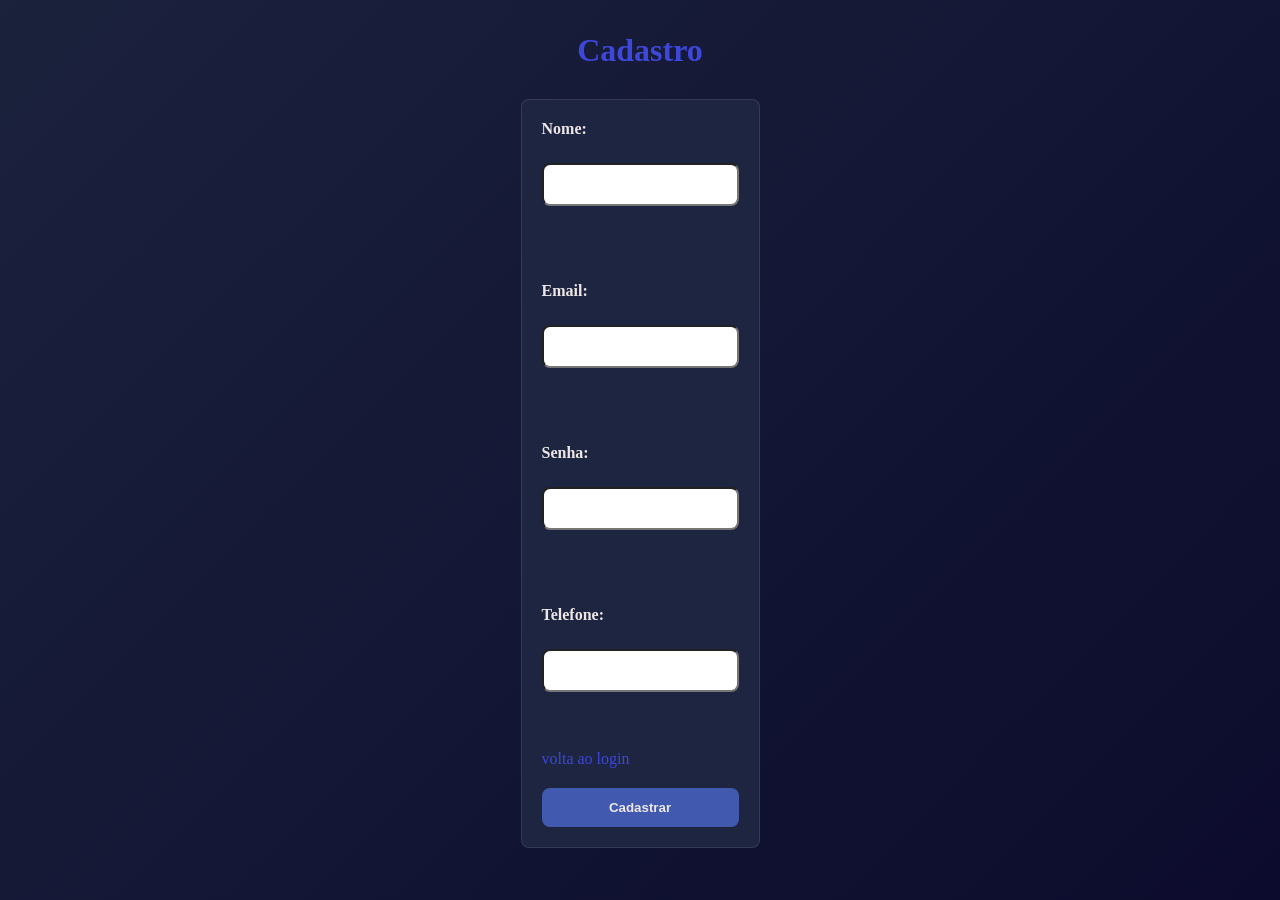
==== cadastro.html @ f6cc7579 "atualizar paginas do projeto" ====
<!DOCTYPE html>
<html lang="pt-br">
<head>
    <meta charset="UTF-8">
    <meta name="viewport" content="width=device-width, initial-scale=1.0">
    <title>Document</title>
    <link rel="stylesheet" href="css/Style.css">
</head>
<body>
   <div class="container">
        <h1>Cadastro</h1>
        <form class="formulario-cadastro" action="index.html" method="post">

            <label for="nome">Nome:</label>
            <input type="text" id="nome" name="nome" required><br><br>

            <label for="email">Email:</label>
            <input type="email" id="email" name="email" required><br><br>

            <label for="senha">Senha:</label>
            <input type="password" id="senha" name="senha" required><br><br>
            
            <label for="phone">Telefone:</label>
            <input type="tel" id="phone" name="phone" required><br>
              <a href="login.html">volta ao login</a>

            <button type="submit">Cadastrar</button>

        </form>
    </div>
</body>
</html>
---- css/Style.css ----
*{
  margin: 0;
  padding: 0;
  box-sizing: border-box;
}

h1 h2 h3 h4 h5 h6{
  font-family: Arial, sans-serif;
  font-weight: 700;
  color: #ece7e6;
}

body {
   background: linear-gradient(135deg, #1b223c, #0c0b2d)
}


.menu-container {
  display: flex;
  justify-content: space-between;
  align-items: center;
  background-color: #0c0b4d;
  padding: 0 20px;
  height: 70px;
  font-family: Arial, sans-serif;

}

/* Links básicos */
.menu-container a {
  color: #ece7e6;
  text-decoration: none;
  padding: 10px 15px;
  display: block;
  transition: background 0.3s;
}

.menu-container a:hover {
  background-color: #415aaf;
}

/* Centralização do menu */
.menu-centro {
  display: flex;
  list-style: none;
  margin: 0;
  padding: 0;
}

.menu-direito {
  display: flex;
  list-style: none;
  margin: 0;
  padding: 0;
  font-size: 15px;
  
}

.menu-esquerdo {
  display: flex;
  list-style: none;
  margin: 0;
  padding: 0;
  font-size: 14px;
  
  
}

.tem-submenu {
  position: relative;
}

.submenu {
  display: none;
  position: absolute;
  top: 100%;
  left: 0;
  background-color: #0c0b4d;
  list-style: none;
  padding: 0;
  min-width: 160px;
  box-shadow: 0px 8px 16px rgba(0,0,0,0.2);
}

.tem-submenu:hover .submenu {
  display: block;
}

.pagina-topo {
  font-size: 50px;
  color:var(rgb(46, 46, 185));
  margin-bottom: 8px;
  padding: 0 20px;
}

.login-container {
  display: flex;
  justify-content: center;
  align-items: center;
  height: 500px;
  width: 100%;
}
.login-info {
  background-color: #1e2540;
  border: 1px solid rgba(255, 255, 255, 0.1);
  color: #ece7e6;
  padding: 20px;
  margin: 20px;
  border-radius: 8px;
  box-shadow: 0px 4px 6px rgba(0,0,0,0.1);
  align-items: center;
  max-width: 400px;
}
.btn-principal{
  padding: 12px ;
  border-radius: 12;
  font-weight: 700;
  cursor: pointer;
   
}

footer{
  background-color: #1e2540;
  padding: 6px;
  color:#ece7e6;
  border-top: 1px ;
}

.rodape-grid{
  display: grid;
  grid-template-columns: 1.3fr 1fr 1fr;
  gap: 24px;
  margin: 0;
  }

.rodape-grid a{
  display: block;
  font-size: 14px;
  color: #e9dccf ;

}

.rodape-coluna{
  background: color #1e2540; ;
  padding: 6px;
  border-top: #e9dccf;
}

.form-grupo{
  width: 100%;
  color: #000;;
  padding: 12px 14px;
  border-radius: 9px;
border: 1px solid rgba(255, 255, 255, 0.1);
   box-shadow: 0px 4px 6px rgba(0,0,0,0.1);
  
}

.form-grupo:focus {
  font-size: 15px;
  font-family: inherit;
  box-shadow: inset 0 1px 1px rgba(0,0,0,0.075), 0 0 8px rgba(102,175,233,0.6);

}

.form-grupo label{
  color: #ece7e6;
  font-size: 15px;
  font-family: inherit;
  margin-bottom: 5px;
  display: block;
  padding: 3px;
}

.form-grupo input, .form-grupo textarea{
  padding: 12px 14px;
  border-radius: 4px;
  font-size: 14px;
  
}
.form-grupo button{
  padding: 12px ;
  border-radius: 8px;
  background-color: #415aaf;
  color: #ece7e6;
  border: none;
  cursor: pointer;
}
.hero h1{
   font-size: 100px;
   font-family:sans-serif;
}
.hero p{
  color: white;
  font-size: 50px;
  
}
.hero-grid{
  grid-template-columns: 1fr 1fr;
  font-size:clamp(1rem, 2vw, 1.5rem);
  margin-bottom: 20px
}
.hero-acoes{
  display: inline-flex;
  padding: 12px 18px;
  border-radius: 10px;
  :hover{
    transform: translateY(-2px);
  }
}

.hero-image{
  display: flex;
  justify-content: center;
  align-items: end;
  width: 10px;
  height: 10px;
}
.produtos-grid{
  display: grid;
  grid-template-columns: repeat(auto-fit, minmax(250px, 1fr));
  gap: 20px;
  padding: 20px;
}
.produto-card{
  background-color: #1e2540;
  border: 1px solid rgba(255, 255, 255, 0.1);
  color: #ece7e6;
  padding: 20px;
  margin: 20px;
  border-radius: 8px;
  display: flex;
  flex-direction: column;
  max-width: 300px;
  max-height: 300px;
  
}

.produto-card img{
  width: 10pc;
  height: auto;
  border-radius: 8px;
}
.preco{
  color: green
}
.contato-info {
  display: flex;
  flex-direction: column;
  background-color: #1e2540;
  border: 1px solid rgba(255, 255, 255, 0.1);
  color: #ece7e6;
  padding: 20px;
  margin: 20px;
  border-radius: 27px;
  box-shadow: 0px 4px 6px rgba(0,0,0,0.1);
  font-size: 18px;
  gap: 12px; 
}

.titulo-com-nota{
   display: grid;
   gap: 18px;
}

.kpi{
  padding: 3px;
  font-size: 30px;
}
.titulo-com-nota{
  font-size: 32px;
  color:white;
  margin-bottom: 2px;
}
.tabela{
  width: 100%;
  border-collapse: collapse;
  
}
.tabela th{
  padding: 14px 16px;

}

.tabela td{
  padding: 14px 16px;
  background-color: whiter;
  background-color: #1e2540;
  border: 1px solid rgba(255, 255, 255, 0.1);
  color: #ece7e6;
  text-align: center;
  }
  


  .kpis-container {
  display: flex;
  gap: 20px;
  margin: 20px;
  flex-wrap: wrap;
}

.kpi {
  flex: 1;  
  min-width: 200px;
  background-color: #1e2540;
  border: 1px solid rgba(255, 255, 255, 0.1);
  color: #ece7e6;
  padding: 20px;
  border-radius: 8px;
  display: flex;
  flex-direction: column;
  gap: 8px;
}

.sobre-thermo{
  max-width: 800px;
  margin: 40px;
  padding: 20px;
   background-color: #1e2540;
   border: 1px solid rgba(255, 255, 255, 0.1);
   box-shadow: 0px 4px 6px rgba(0,0,0,0.1);
   border-radius: 10px;

}

.sobre-thermo h2{
  color:#ebe3e3 ;
  margin-bottom: 20px;
  font-size: 20px;
  text-align: center;
}

.sobre-thermo p{
  color: #eee3e3;
  line-height: 1.6;
  margin-bottom: 15px;
  font-size: 30px;
  }

.sobre-thermo li{
  color: #408bbd;
  font-size: 20px;
  line-height: 1.6;
  margin-bottom: 12;
  padding-left: 20px;
  position: relative;
}

.sobre-thermo strong{
  color: #f6f6f8;
}

.card-projeto{
  text-align: center;
  padding: 20;
}
.card{
  background-color: #1e2540;
   border: 1px solid rgba(255, 255, 255, 0.1);
   box-shadow: 0px 4px 6px rgba(0,0,0,0.1);
   padding: 20px;
   border-radius: 8px;
   display: flex;
   flex-direction: column;
   gap: 12px ;
  
}
.copyright{
  text-align: center;
}

.logo img {
  height: 40px; 
  width: auto;  
  display: block;
}

.index-grid{
  display: flex;
  flex-direction: row;
  gap: 50px;
  
}

.card p{
  color: white;
  font-family: sans-serif;
}
.container{
  display: flex;
  flex-direction: column;
  align-items: center;
  justify-content: center;
  min-height: 100vh;
  padding: 20px;
}

.formulario-cadastro{
  display: flex;
  flex-direction: column;
  gap: 20px;
  background-color: #1e2540;
  border: 1px solid rgba(255, 255, 255, 0.1);
  color: #ece7e6;
  padding: 20px;
  margin: 20px;
  border-radius: 8px;
}
.forms-cadastro input{
  width: 100%;
  padding: 12px;
  border-radius: 8px;
  border: 1px solid rgba(255, 255, 255, 0.1);
  box-shadow: 0px 4px 6px rgba(0,0,0,0.1);
}
.forms-cadastro button{
  padding: 12px;
  background-color: #415aaf;
  color: #ece7e6;
  border: none;
  border-radius: 8px;
  cursor: pointer;
  font-weight: bold;
}

.forms-cadastro button:hover{
  background-color: #2e3b8f;
}
.forms-cadastro label{
  color: #ece7e6;
  font-weight: bold;
  margin-bottom: 5px;
}
.form-contato-container{
  display:flex;
  flex-direction: column;
  gap: 20px;
  align-items: center;
}

.formulario-contato{
  display: flex;
  flex-direction: column;
  gap: 20px;
  background-color: #1e2540;
  border: 1px solid rgba(255, 255, 255, 0.1);
  color: #ece7e6;
  padding: 50px;
  margin: 20px;
  border-radius: 8px;
  max-width: 500px;
  
}

.formulario-contato input{
  padding: 10px;
  width: 100%;
  border-radius: 8px;
  }

.formulario-contato button{
  padding: 12px;
  background-color: #415aaf;
  color: #ece7e6;
  border: none;
  border-radius: 8px;
  cursor: pointer;
  font-weight: bold;
}
.formulario-contato button:hover{
  background-color: #2e3b8f;

}

.formulario-contato label{
  color: #ece7e6;
  font-weight: bold;
  margin-bottom: 1px;
}

.formulario-cadastro label{
  color: #ece7e6;
  font-weight: bold;
  margin-bottom: 5px;
}

.formulario-cadastro input{
   padding: 12px;
  width: 100%;
  border-radius: 8px;
}

.formulario-cadastro button{
  padding: 12px;
  background-color: #415aaf;
  color: #ece7e6;
  border: none;
  border-radius: 8px;
  cursor: pointer;
  font-weight: bold;
}

.formulario-cadastro button:hover{
  background-color: #2e3b8f;}

.formulario-login{
  display: flex;
  flex-direction: column;
  gap: 10px;
  background-color: #1e2540;
  border: 1px solid rgba(255, 255, 255, 0.1);
  color: #ece7e6;
  padding: 20px;
  margin: 20px;
  border-radius: 8px;
  height: 300px;
  width: 400px;

}
.formulario-login input{
  padding: 12px;
  width: 100%;
  border-radius: 8px;
}

.formulario-login button{
  padding: 12px;
  background-color: #415aaf;
  color: #ece7e6;
  border: none;
  border-radius: 8px;
  cursor: pointer;
  font-weight: bold;
}
.formulario-login button:hover{
  background-color: #2e3b8f;
}

.comprar-button{
  padding: 12px;
  background-color: #415aaf;
  color: #ece7e6;
  border: none;
  border-radius: 8px;
  cursor: pointer;
  font-weight: bold;
  
}
.formulario-login label{
  color: #ece7e6;
  font-weight: bold;
  margin-bottom: 5px;
}

.formulario-login a{
  color: #3d47da;
  text-decoration: none;
}

.container h1{
  font-size: 32px;
  color: #3d47da;
  margin-bottom: 10px;
}

.formulario-cadastro a{
  color: #3d47da;
  text-decoration: none;
}
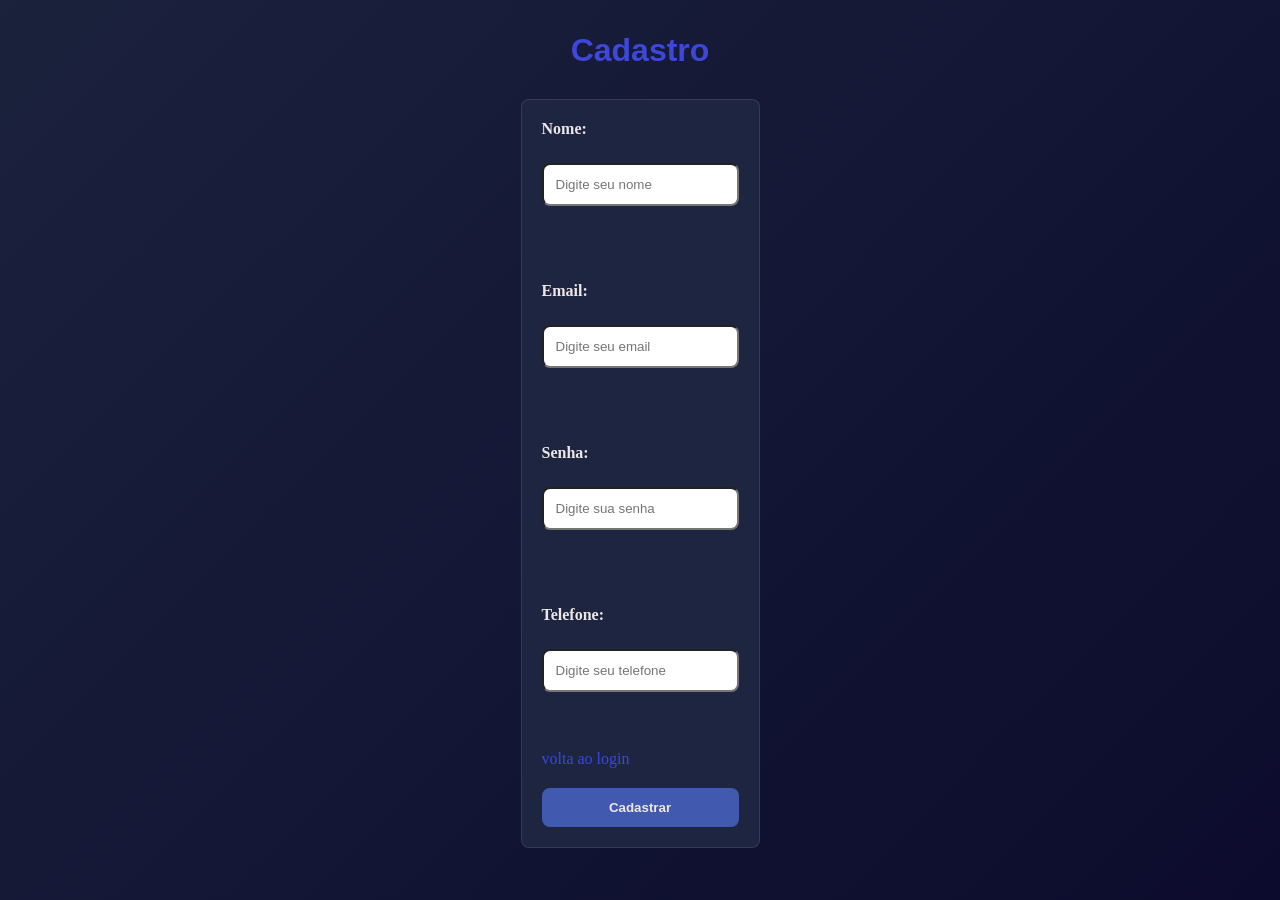
==== commit 88dd199b: "atualizaçao paginas 2" ====
--- a/cadastro.html
+++ b/cadastro.html
@@ -3,25 +3,25 @@
 <head>
     <meta charset="UTF-8">
     <meta name="viewport" content="width=device-width, initial-scale=1.0">
-    <title>Document</title>
+    <title>Cadastro</title>
     <link rel="stylesheet" href="css/Style.css">
 </head>
 <body>
    <div class="container">
         <h1>Cadastro</h1>
-        <form class="formulario-cadastro" action="index.html" method="post">
+        <form class="formulario-cadastro" action="index.html">
 
             <label for="nome">Nome:</label>
-            <input type="text" id="nome" name="nome" required><br><br>
+            <input type="text" id="nome" placeholder="Digite seu nome" name="nome" required><br><br>
 
             <label for="email">Email:</label>
-            <input type="email" id="email" name="email" required><br><br>
+            <input type="email" id="email" placeholder="Digite seu email" name="email" required><br><br>
 
             <label for="senha">Senha:</label>
-            <input type="password" id="senha" name="senha" required><br><br>
+            <input type="password" id="senha" placeholder="Digite sua senha" name="senha" required><br><br>
             
             <label for="phone">Telefone:</label>
-            <input type="tel" id="phone" name="phone" required><br>
+            <input type="tel" id="phone" placeholder="Digite seu telefone" name="phone" required><br>
               <a href="login.html">volta ao login</a>
 
             <button type="submit">Cadastrar</button>
--- a/css/Style.css
+++ b/css/Style.css
@@ -4,7 +4,7 @@
   box-sizing: border-box;
 }
 
-h1 h2 h3 h4 h5 h6{
+h1, h2, h3, h4, h5, h6{
   font-family: Arial, sans-serif;
   font-weight: 700;
   color: #ece7e6;
@@ -32,7 +32,7 @@
   text-decoration: none;
   padding: 10px 15px;
   display: block;
-  transition: background 0.3s;
+
 }
 
 .menu-container a:hover {
@@ -93,29 +93,15 @@
   padding: 0 20px;
 }
 
-.login-container {
-  display: flex;
-  justify-content: center;
-  align-items: center;
-  height: 500px;
-  width: 100%;
-}
-.login-info {
-  background-color: #1e2540;
-  border: 1px solid rgba(255, 255, 255, 0.1);
-  color: #ece7e6;
-  padding: 20px;
-  margin: 20px;
-  border-radius: 8px;
-  box-shadow: 0px 4px 6px rgba(0,0,0,0.1);
-  align-items: center;
-  max-width: 400px;
-}
 .btn-principal{
-  padding: 12px ;
-  border-radius: 12;
-  font-weight: 700;
-  cursor: pointer;
+  padding: 20px ;
+  border-radius: 10px;
+  font-weight: bold;
+  cursor: pointer;
+  color: #ffffff;
+  background-color: #415aaf;
+  border: none;
+
    
 }
 
@@ -252,7 +238,7 @@
   color: #ece7e6;
   padding: 20px;
   margin: 20px;
-  border-radius: 27px;
+  border-radius: 7px;
   box-shadow: 0px 4px 6px rgba(0,0,0,0.1);
   font-size: 18px;
   gap: 12px; 
@@ -432,6 +418,15 @@
   font-weight: bold;
   margin-bottom: 5px;
 }
+.contato-items{
+  display: flex;
+  flex-direction: column;
+  padding: 20px;
+  color: #ece7e6;
+  gap: 20px;
+  margin: 20px;
+  border-radius: 8px;
+}
 .form-contato-container{
   display:flex;
   flex-direction: column;
@@ -446,7 +441,7 @@
   background-color: #1e2540;
   border: 1px solid rgba(255, 255, 255, 0.1);
   color: #ece7e6;
-  padding: 50px;
+  padding: 10px;
   margin: 20px;
   border-radius: 8px;
   max-width: 500px;
@@ -546,6 +541,9 @@
   cursor: pointer;
   font-weight: bold;
   
+}
+.comprar-button:hover{
+  background-color: #2e3b8f;
 }
 .formulario-login label{
   color: #ece7e6;
@@ -567,4 +565,5 @@
 .formulario-cadastro a{
   color: #3d47da;
   text-decoration: none;
-}+}
+
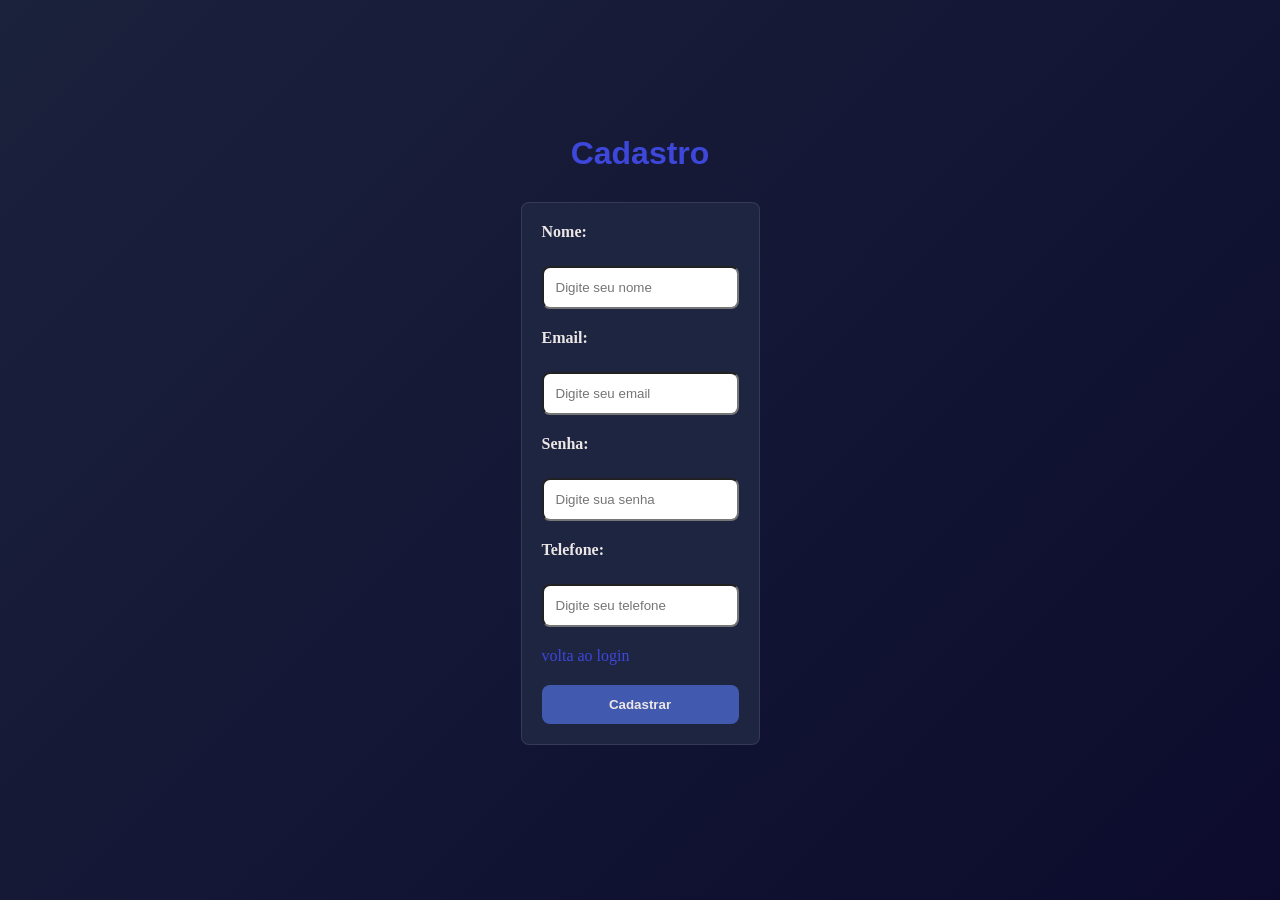
==== commit 4b0d5812: "atualizaçao paginas 2" ====
--- a/cadastro.html
+++ b/cadastro.html
@@ -12,16 +12,16 @@
         <form class="formulario-cadastro" action="index.html">
 
             <label for="nome">Nome:</label>
-            <input type="text" id="nome" placeholder="Digite seu nome" name="nome" required><br><br>
+            <input type="text" id="nome" placeholder="Digite seu nome" name="nome" required>
 
             <label for="email">Email:</label>
-            <input type="email" id="email" placeholder="Digite seu email" name="email" required><br><br>
+            <input type="email" id="email" placeholder="Digite seu email" name="email" required>
 
             <label for="senha">Senha:</label>
-            <input type="password" id="senha" placeholder="Digite sua senha" name="senha" required><br><br>
+            <input type="password" id="senha" placeholder="Digite sua senha" name="senha" required>
             
             <label for="phone">Telefone:</label>
-            <input type="tel" id="phone" placeholder="Digite seu telefone" name="phone" required><br>
+            <input type="tel" id="phone" placeholder="Digite seu telefone" name="phone" required></input>
               <a href="login.html">volta ao login</a>
 
             <button type="submit">Cadastrar</button>
